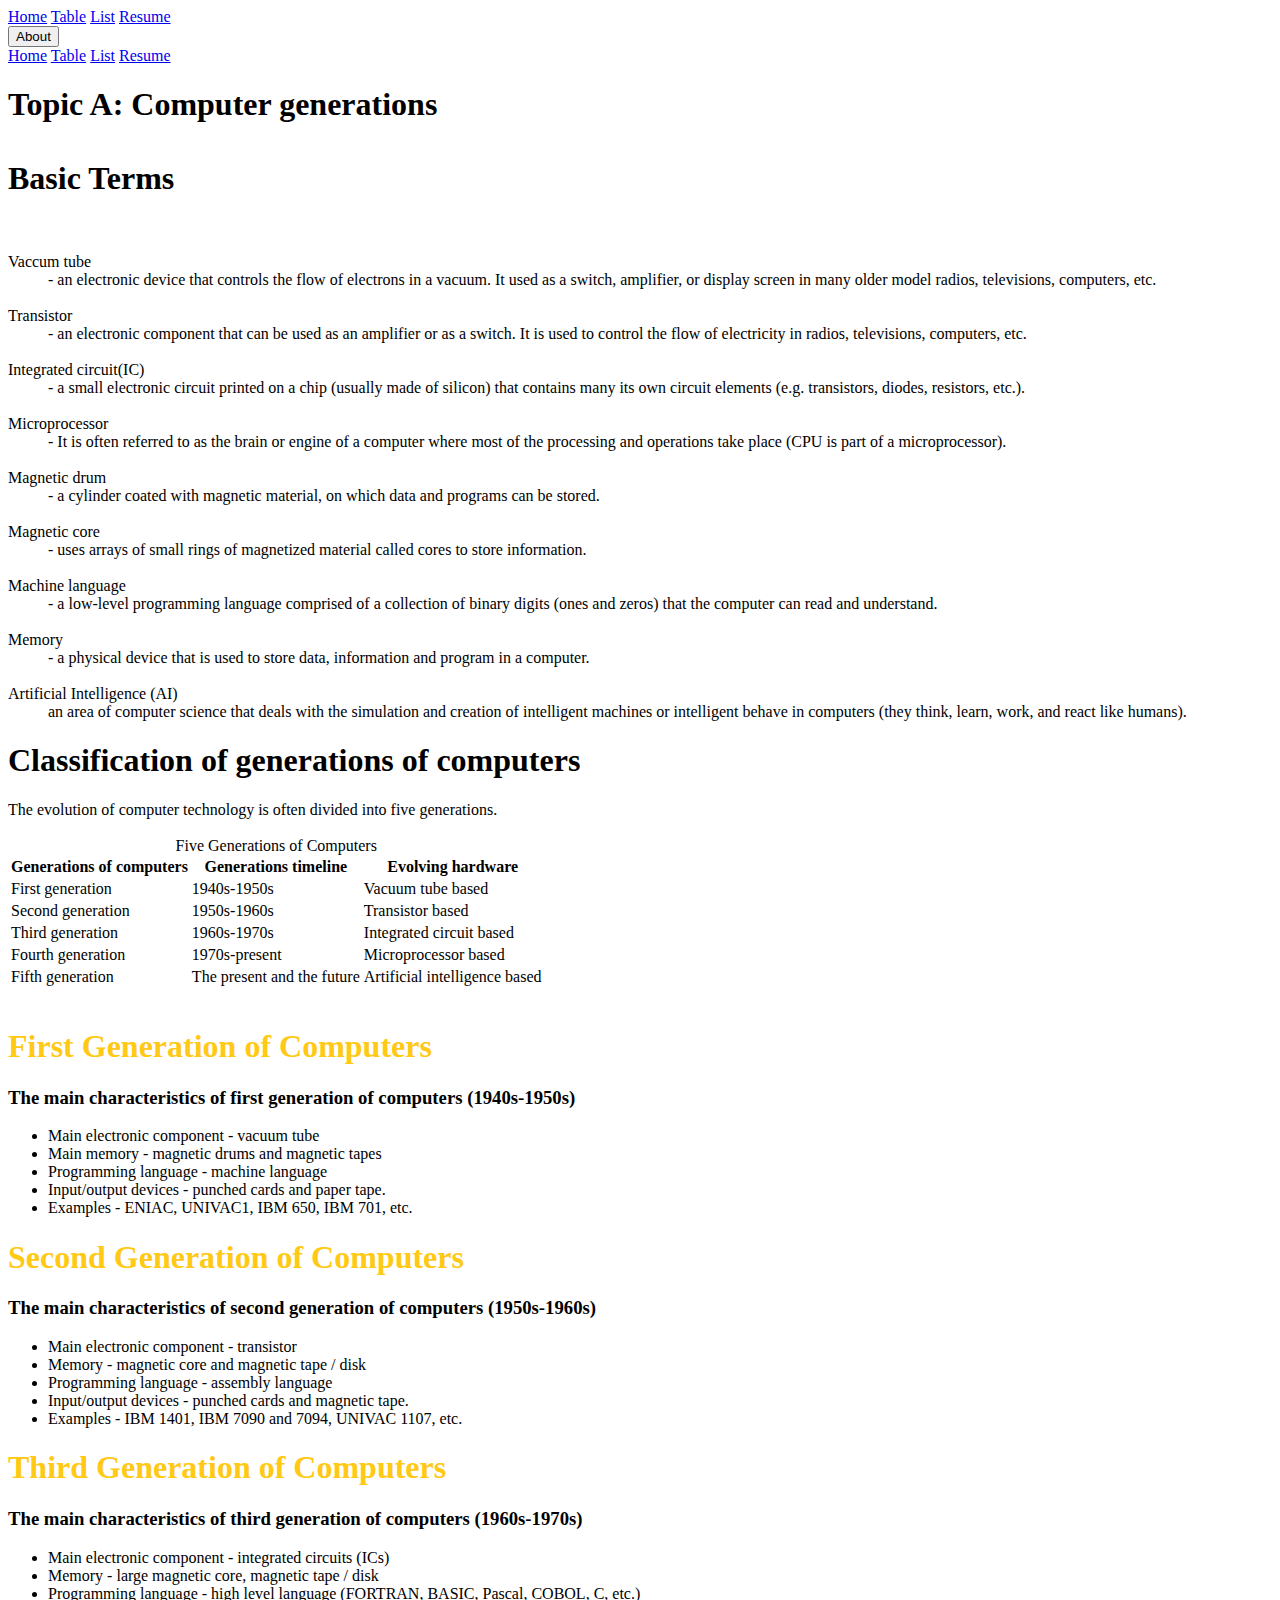
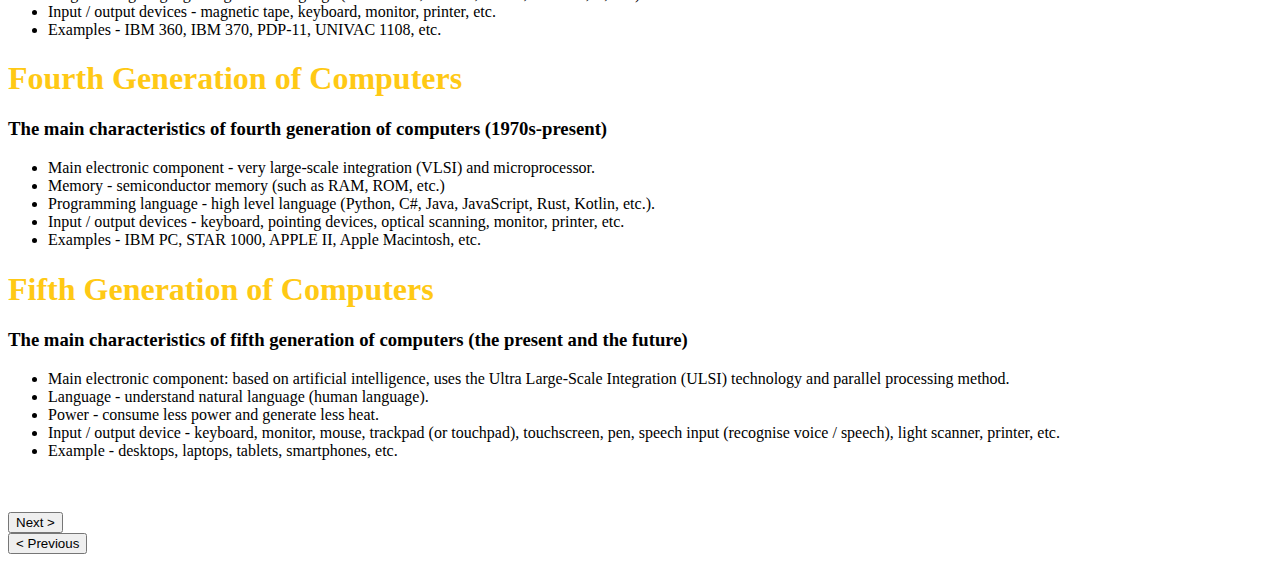
==== list.html @ 9365081e "Add files via upload" ====
<!DOCTYPE html>
<html>

<head>
	<meta name="viewport" content="width=device-width, initial-scale=1.0">
	<title> ESSAY </title>
	<link rel="stylesheet" href="C:\html\project 1\styles1.css">
	<style>
		@import url('https://fonts.googleapis.com/css2?family=Cabin&family=Fuzzy+Bubbles&display=swap');
	</style>
	<link rel="icon" href="https://wallpapers.com/images/high/zoomed-detective-pikachus-eyes-jb37q5nab4ours7h.jpg"
		type="image/x-icon">
</head>

<body id="list">
	<div class="mennu">
		<a class="home" href="C:\html\project 1\index.html">Home</a>
		<a class="table" href="C:\html\project 1\table.html">Table</a>
		<a class="list" href="C:\html\project 1\list.html">List</a>
		<a class="login" href="C:\html\project 1\login.html">Resume</a>
		<div class="dropdown">
			<button class="dropbtn">About</button>
			<div class="dropdown-content">
				<a href="C:\html\project 1\index.html">Home</a>
				<a href="C:\html\project 1\table.html">Table</a>
				<a href="C:\html\project 1\list.html">List</a>
				<a href="C:\html\project 1\login.html">Resume</a>
			</div>
		</div>
	</div>
	<h1><b>Topic A: Computer generations <br><br>Basic Terms</b></h1>
	<br>
	<dl>
		<dt>Vaccum tube</dt>
		<dd> - an electronic device that controls the flow of electrons in a vacuum. It used as a switch, amplifier, or
			display screen in many older model radios, televisions, computers, etc.</dd>
		<br>
		<dt>Transistor</dt>
		<dd> - an electronic component that can be used as an amplifier or as a switch. It is used to control the flow
			of electricity in radios, televisions, computers, etc.</dd>
		<br>
		<dt>Integrated circuit(IC)</dt>
		<dd>- a small electronic circuit printed on a chip (usually made of silicon) that contains many its own circuit
			elements (e.g. transistors, diodes, resistors, etc.).</dd>
		<br>
		<dt>Microprocessor</dt>
		<dd>- It is often referred to as the brain or engine of a computer where most of the processing and operations
			take place (CPU is part of a microprocessor).</dd>
		<br>
		<dt>Magnetic drum</dt>
		<dd>- a cylinder coated with magnetic material, on which data and programs can be stored.</dd>
		<br>
		<dt>Magnetic core</dt>
		<dd>- uses arrays of small rings of magnetized material called cores to store information.</dd>
		<br>
		<dt>Machine language</dt>
		<dd>- a low-level programming language comprised of a collection of binary digits (ones and zeros) that the
			computer can read and understand.</dd>
		<br>
		<dt>Memory</dt>
		<dd>- a physical device that is used to store data, information and program in a computer.</dd>
		<br>
		<dt>Artificial Intelligence (AI)</dt>
		<dd> an area of computer science that deals with the simulation and creation of intelligent machines or
			intelligent behave in computers (they think, learn, work, and react like humans).</dd>
	</dl>
	<h1>Classification of generations of computers</h1>
	The evolution of computer technology is often divided into five generations.
	<br><br>
	<table>
		<caption>Five Generations of Computers</caption>
		<tr>
			<th>Generations of computers</th>
			<th>Generations timeline</th>
			<th>Evolving hardware</th>
		</tr>
		<tr>
			<td>First generation</td>
			<td>1940s-1950s</td>
			<td>Vacuum tube based</td>
		</tr>
		<tr>
			<td>Second generation</td>
			<td>1950s-1960s</td>
			<td>Transistor based</td>
		</tr>
		<tr>
			<td>Third generation</td>
			<td>1960s-1970s</td>
			<td>Integrated circuit based</td>
		</tr>
		<tr>
			<td>Fourth generation</td>
			<td>1970s-present</td>
			<td>Microprocessor based</td>
		</tr>
		<tr>
			<td>Fifth generation</td>
			<td>The present and the future</td>
			<td>Artificial intelligence based</td>
		</tr>
	</table>
	<br>
	<h1 style="color: rgb(255,201,21);">First Generation of Computers</h1>
	<h3>The main characteristics of first generation of computers (1940s-1950s)</h3>
	<ul class="menu">
		<li class="sub">Main electronic component - vacuum tube</li>
		<li class="sub">Main memory - magnetic drums and magnetic tapes</li>
		<li class="sub">Programming language - machine language</li>
		<li class="sub">Input/output devices - punched cards and paper tape.</li>
		<li class="sub">Examples - ENIAC, UNIVAC1, IBM 650, IBM 701, etc.</li>
	</ul>
	<h1 style="color: rgb(255,201,21);">Second Generation of Computers</h1>
	<h3>The main characteristics of second generation of computers (1950s-1960s)</h3>
	<ul class="menu">
		<li>Main electronic component - transistor</li>
		<li class="sub">Memory - magnetic core and magnetic tape / disk</li>
		<li class="sub">Programming language - assembly language</li>
		<li class="sub">Input/output devices - punched cards and magnetic tape.</li>
		<li class="sub">Examples - IBM 1401, IBM 7090 and 7094, UNIVAC 1107, etc.</li>
	</ul>
	<h1 style="color: rgb(255,201,21);">Third Generation of Computers</h1>
	<h3>The main characteristics of third generation of computers (1960s-1970s)</h3>
	<ul class="menu">
		<li class="sub">Main electronic component - integrated circuits (ICs)</li>
		<li class="sub">Memory - large magnetic core, magnetic tape / disk</li>
		<li class="sub">Programming language - high level language (FORTRAN, BASIC, Pascal, COBOL, C, etc.)</li>
		<li class="sub">Input / output devices - magnetic tape, keyboard, monitor, printer, etc.</li>
		<li class="sub">Examples - IBM 360, IBM 370, PDP-11, UNIVAC 1108, etc.</li>
	</ul>
	<h1 style="color: rgb(255,201,21);">Fourth Generation of Computers</h1>
	<h3>The main characteristics of fourth generation of computers (1970s-present)</h3>
	<ul class="menu">
		<li>Main electronic component - very large-scale integration (VLSI) and microprocessor.</li>
		<li class="sub">Memory - semiconductor memory (such as RAM, ROM, etc.)</li>
		<li class="sub">Programming language - high level language (Python, C#, Java, JavaScript, Rust, Kotlin, etc.).
		</li>
		<li class="sub">Input / output devices - keyboard, pointing devices, optical scanning, monitor, printer, etc.
		</li>
		<li class="sub">Examples - IBM PC, STAR 1000, APPLE II, Apple Macintosh, etc.</li>
	</ul>
	<h1 style="color:rgb(255,201,21);">Fifth Generation of Computers</h1>
	<h3>The main characteristics of fifth generation of computers (the present and the future)</h3>
	<ul class="menu">
		<li>Main electronic component: based on artificial intelligence, uses the Ultra Large-Scale Integration (ULSI)
			technology and parallel processing method.</li>
		<li class="sub">Language - understand natural language (human language).</li>
		<li class="sub">Power - consume less power and generate less heat.</li>
		<li class="sub">Input / output device - keyboard, monitor, mouse, trackpad (or touchpad), touchscreen, pen,
			speech input (recognise voice / speech), light scanner, printer, etc.</li>
		<li class="sub">Example - desktops, laptops, tablets, smartphones, etc.</li>
	</ul>
	<br><br>
	<div class="both" id="next"><a href="C:\html\project 1\login.html"><button type="button"> Next ></button></a></div>
	<div class="both" id="prev"><a href="C:\html\project 1\table.html"><button type="button">
				< Previous</button></a></div>
</body>

</html>
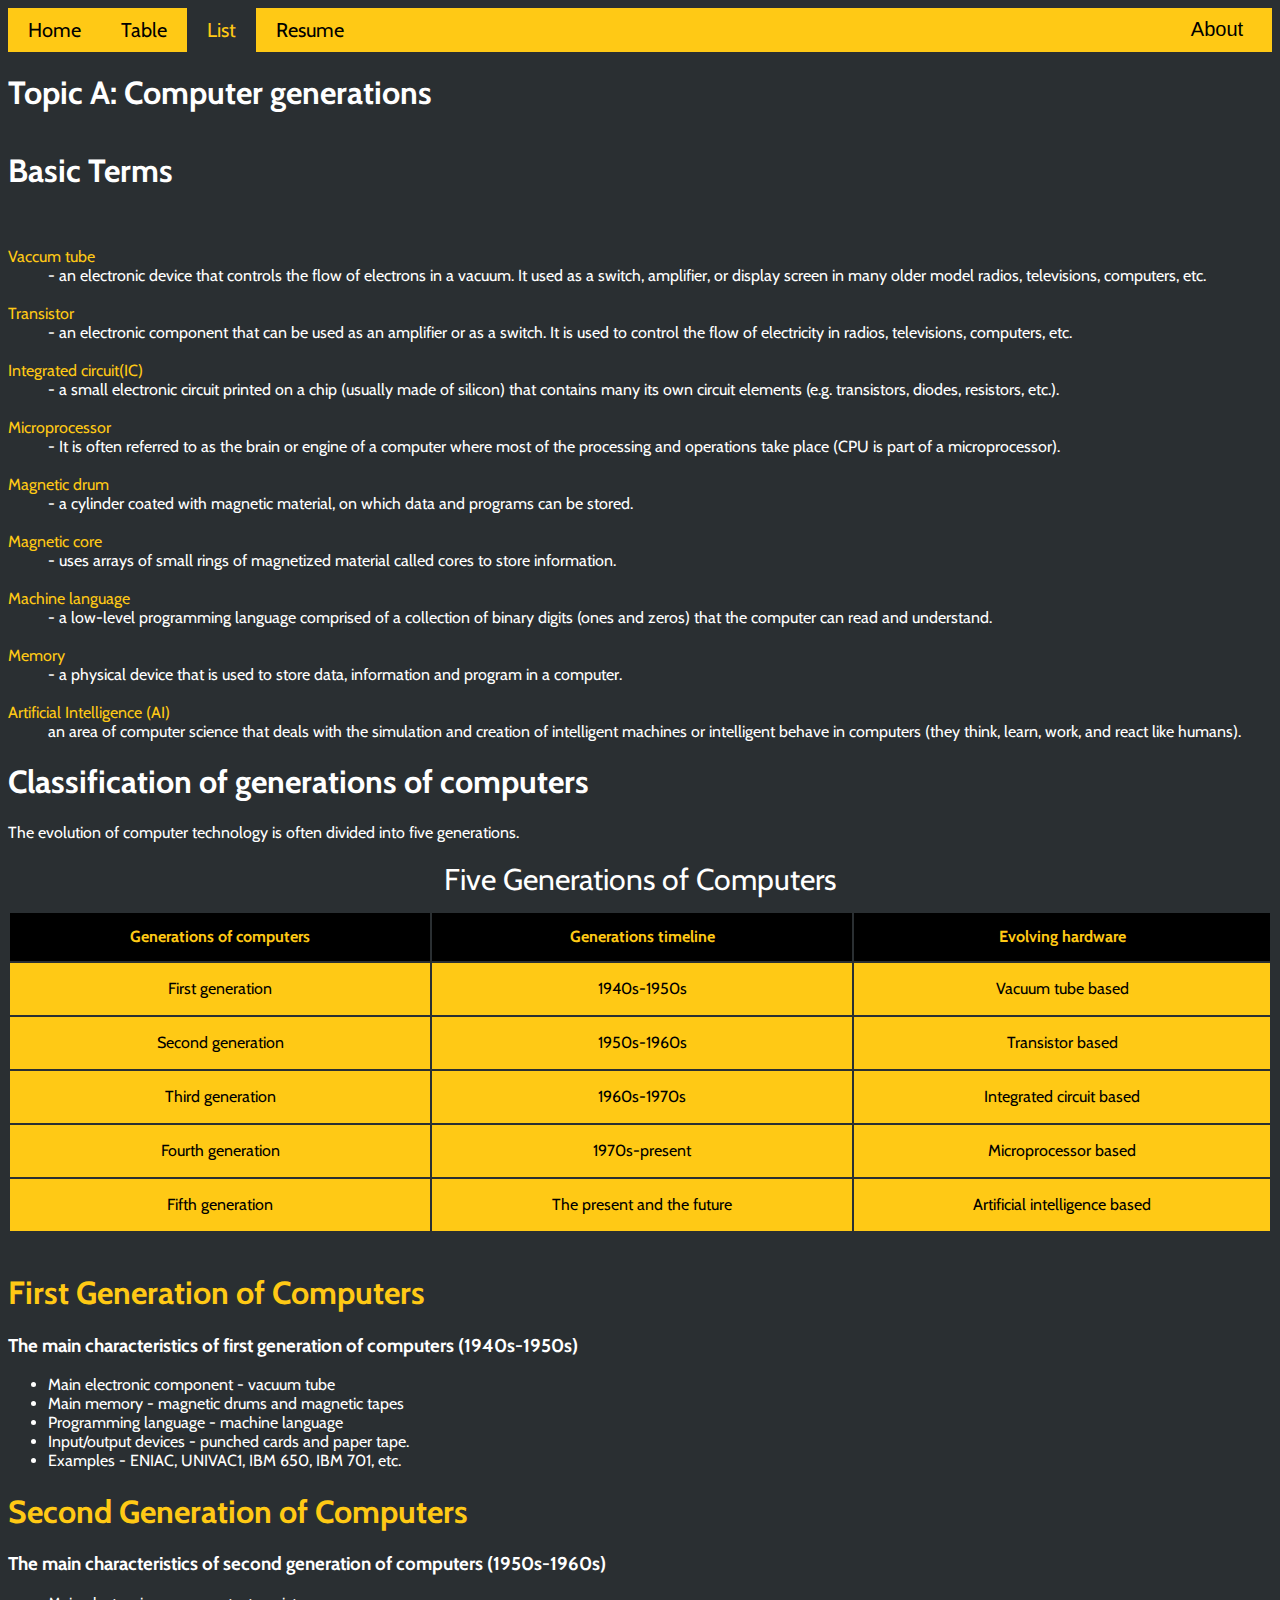
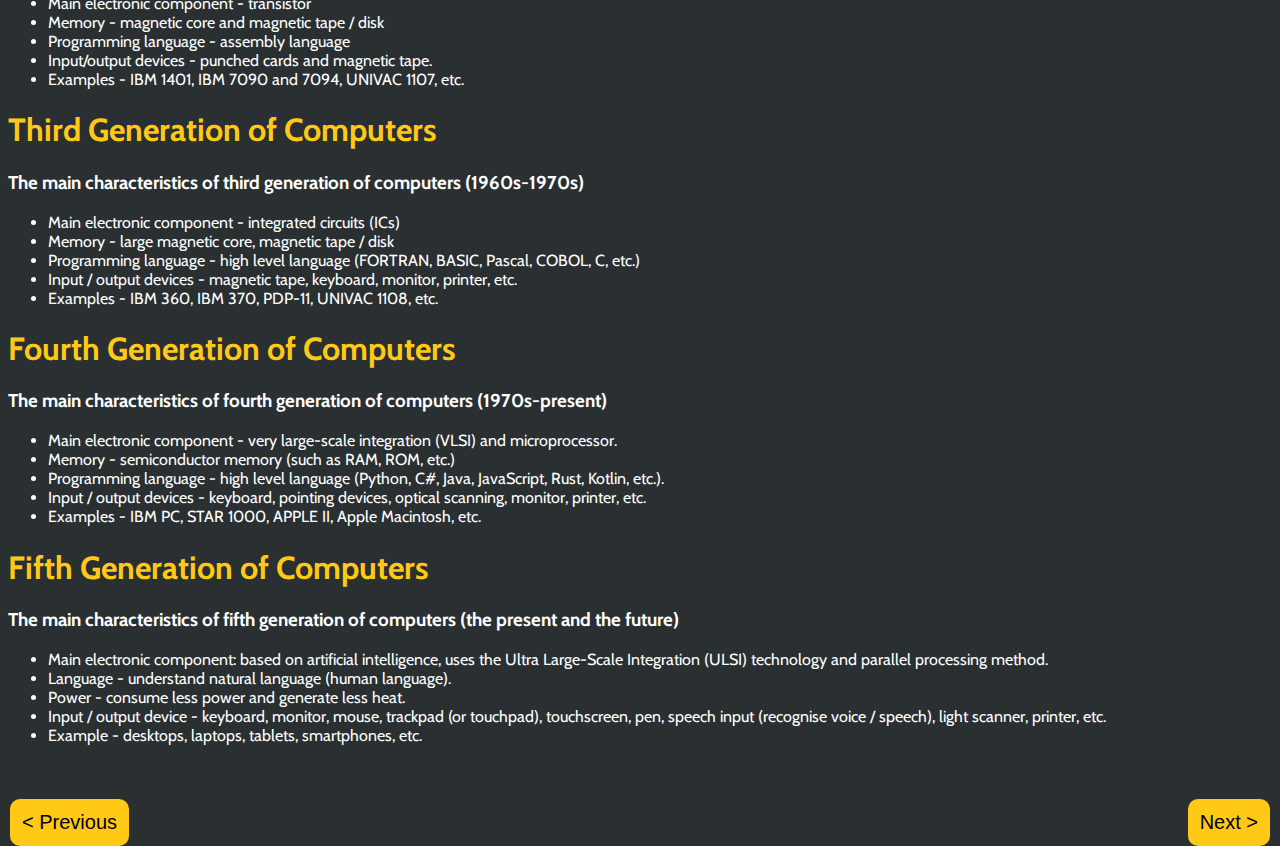
==== commit 50c29588: "Update list.html" ====
--- a/list.html
+++ b/list.html
@@ -1,159 +1,159 @@
-<!DOCTYPE html>
-<html>
-
-<head>
-	<meta name="viewport" content="width=device-width, initial-scale=1.0">
-	<title> ESSAY </title>
-	<link rel="stylesheet" href="C:\html\project 1\styles1.css">
-	<style>
-		@import url('https://fonts.googleapis.com/css2?family=Cabin&family=Fuzzy+Bubbles&display=swap');
-	</style>
-	<link rel="icon" href="https://wallpapers.com/images/high/zoomed-detective-pikachus-eyes-jb37q5nab4ours7h.jpg"
-		type="image/x-icon">
-</head>
-
-<body id="list">
-	<div class="mennu">
-		<a class="home" href="C:\html\project 1\index.html">Home</a>
-		<a class="table" href="C:\html\project 1\table.html">Table</a>
-		<a class="list" href="C:\html\project 1\list.html">List</a>
-		<a class="login" href="C:\html\project 1\login.html">Resume</a>
-		<div class="dropdown">
-			<button class="dropbtn">About</button>
-			<div class="dropdown-content">
-				<a href="C:\html\project 1\index.html">Home</a>
-				<a href="C:\html\project 1\table.html">Table</a>
-				<a href="C:\html\project 1\list.html">List</a>
-				<a href="C:\html\project 1\login.html">Resume</a>
-			</div>
-		</div>
-	</div>
-	<h1><b>Topic A: Computer generations <br><br>Basic Terms</b></h1>
-	<br>
-	<dl>
-		<dt>Vaccum tube</dt>
-		<dd> - an electronic device that controls the flow of electrons in a vacuum. It used as a switch, amplifier, or
-			display screen in many older model radios, televisions, computers, etc.</dd>
-		<br>
-		<dt>Transistor</dt>
-		<dd> - an electronic component that can be used as an amplifier or as a switch. It is used to control the flow
-			of electricity in radios, televisions, computers, etc.</dd>
-		<br>
-		<dt>Integrated circuit(IC)</dt>
-		<dd>- a small electronic circuit printed on a chip (usually made of silicon) that contains many its own circuit
-			elements (e.g. transistors, diodes, resistors, etc.).</dd>
-		<br>
-		<dt>Microprocessor</dt>
-		<dd>- It is often referred to as the brain or engine of a computer where most of the processing and operations
-			take place (CPU is part of a microprocessor).</dd>
-		<br>
-		<dt>Magnetic drum</dt>
-		<dd>- a cylinder coated with magnetic material, on which data and programs can be stored.</dd>
-		<br>
-		<dt>Magnetic core</dt>
-		<dd>- uses arrays of small rings of magnetized material called cores to store information.</dd>
-		<br>
-		<dt>Machine language</dt>
-		<dd>- a low-level programming language comprised of a collection of binary digits (ones and zeros) that the
-			computer can read and understand.</dd>
-		<br>
-		<dt>Memory</dt>
-		<dd>- a physical device that is used to store data, information and program in a computer.</dd>
-		<br>
-		<dt>Artificial Intelligence (AI)</dt>
-		<dd> an area of computer science that deals with the simulation and creation of intelligent machines or
-			intelligent behave in computers (they think, learn, work, and react like humans).</dd>
-	</dl>
-	<h1>Classification of generations of computers</h1>
-	The evolution of computer technology is often divided into five generations.
-	<br><br>
-	<table>
-		<caption>Five Generations of Computers</caption>
-		<tr>
-			<th>Generations of computers</th>
-			<th>Generations timeline</th>
-			<th>Evolving hardware</th>
-		</tr>
-		<tr>
-			<td>First generation</td>
-			<td>1940s-1950s</td>
-			<td>Vacuum tube based</td>
-		</tr>
-		<tr>
-			<td>Second generation</td>
-			<td>1950s-1960s</td>
-			<td>Transistor based</td>
-		</tr>
-		<tr>
-			<td>Third generation</td>
-			<td>1960s-1970s</td>
-			<td>Integrated circuit based</td>
-		</tr>
-		<tr>
-			<td>Fourth generation</td>
-			<td>1970s-present</td>
-			<td>Microprocessor based</td>
-		</tr>
-		<tr>
-			<td>Fifth generation</td>
-			<td>The present and the future</td>
-			<td>Artificial intelligence based</td>
-		</tr>
-	</table>
-	<br>
-	<h1 style="color: rgb(255,201,21);">First Generation of Computers</h1>
-	<h3>The main characteristics of first generation of computers (1940s-1950s)</h3>
-	<ul class="menu">
-		<li class="sub">Main electronic component - vacuum tube</li>
-		<li class="sub">Main memory - magnetic drums and magnetic tapes</li>
-		<li class="sub">Programming language - machine language</li>
-		<li class="sub">Input/output devices - punched cards and paper tape.</li>
-		<li class="sub">Examples - ENIAC, UNIVAC1, IBM 650, IBM 701, etc.</li>
-	</ul>
-	<h1 style="color: rgb(255,201,21);">Second Generation of Computers</h1>
-	<h3>The main characteristics of second generation of computers (1950s-1960s)</h3>
-	<ul class="menu">
-		<li>Main electronic component - transistor</li>
-		<li class="sub">Memory - magnetic core and magnetic tape / disk</li>
-		<li class="sub">Programming language - assembly language</li>
-		<li class="sub">Input/output devices - punched cards and magnetic tape.</li>
-		<li class="sub">Examples - IBM 1401, IBM 7090 and 7094, UNIVAC 1107, etc.</li>
-	</ul>
-	<h1 style="color: rgb(255,201,21);">Third Generation of Computers</h1>
-	<h3>The main characteristics of third generation of computers (1960s-1970s)</h3>
-	<ul class="menu">
-		<li class="sub">Main electronic component - integrated circuits (ICs)</li>
-		<li class="sub">Memory - large magnetic core, magnetic tape / disk</li>
-		<li class="sub">Programming language - high level language (FORTRAN, BASIC, Pascal, COBOL, C, etc.)</li>
-		<li class="sub">Input / output devices - magnetic tape, keyboard, monitor, printer, etc.</li>
-		<li class="sub">Examples - IBM 360, IBM 370, PDP-11, UNIVAC 1108, etc.</li>
-	</ul>
-	<h1 style="color: rgb(255,201,21);">Fourth Generation of Computers</h1>
-	<h3>The main characteristics of fourth generation of computers (1970s-present)</h3>
-	<ul class="menu">
-		<li>Main electronic component - very large-scale integration (VLSI) and microprocessor.</li>
-		<li class="sub">Memory - semiconductor memory (such as RAM, ROM, etc.)</li>
-		<li class="sub">Programming language - high level language (Python, C#, Java, JavaScript, Rust, Kotlin, etc.).
-		</li>
-		<li class="sub">Input / output devices - keyboard, pointing devices, optical scanning, monitor, printer, etc.
-		</li>
-		<li class="sub">Examples - IBM PC, STAR 1000, APPLE II, Apple Macintosh, etc.</li>
-	</ul>
-	<h1 style="color:rgb(255,201,21);">Fifth Generation of Computers</h1>
-	<h3>The main characteristics of fifth generation of computers (the present and the future)</h3>
-	<ul class="menu">
-		<li>Main electronic component: based on artificial intelligence, uses the Ultra Large-Scale Integration (ULSI)
-			technology and parallel processing method.</li>
-		<li class="sub">Language - understand natural language (human language).</li>
-		<li class="sub">Power - consume less power and generate less heat.</li>
-		<li class="sub">Input / output device - keyboard, monitor, mouse, trackpad (or touchpad), touchscreen, pen,
-			speech input (recognise voice / speech), light scanner, printer, etc.</li>
-		<li class="sub">Example - desktops, laptops, tablets, smartphones, etc.</li>
-	</ul>
-	<br><br>
-	<div class="both" id="next"><a href="C:\html\project 1\login.html"><button type="button"> Next ></button></a></div>
-	<div class="both" id="prev"><a href="C:\html\project 1\table.html"><button type="button">
-				< Previous</button></a></div>
-</body>
-
-</html>+<!DOCTYPE html>
+<html>
+
+<head>
+    <meta name="viewport" content="width=device-width, initial-scale=1.0">
+    <title> ESSAY </title>
+    <link rel="stylesheet" href="styles1.css">
+    <style>
+        @import url('https://fonts.googleapis.com/css2?family=Cabin&family=Fuzzy+Bubbles&display=swap');
+    </style>
+    <link rel="icon" href="https://wallpapers.com/images/high/zoomed-detective-pikachus-eyes-jb37q5nab4ours7h.jpg"
+        type="image/x-icon">
+</head>
+
+<body id="list">
+    <div class="mennu">
+        <a class="home" href="C:\html\project 1\index.html">Home</a>
+        <a class="table" href="C:\html\project 1\table.html">Table</a>
+        <a class="list" href="C:\html\project 1\list.html">List</a>
+        <a class="login" href="C:\html\project 1\login.html">Resume</a>
+        <div class="dropdown">
+            <button class="dropbtn">About</button>
+            <div class="dropdown-content">
+                <a href="C:\html\project 1\index.html">Home</a>
+                <a href="C:\html\project 1\table.html">Table</a>
+                <a href="C:\html\project 1\list.html">List</a>
+                <a href="C:\html\project 1\login.html">Resume</a>
+            </div>
+        </div>
+    </div>
+    <h1><b>Topic A: Computer generations <br><br>Basic Terms</b></h1>
+    <br>
+    <dl>
+        <dt>Vaccum tube</dt>
+        <dd> - an electronic device that controls the flow of electrons in a vacuum. It used as a switch, amplifier, or
+            display screen in many older model radios, televisions, computers, etc.</dd>
+        <br>
+        <dt>Transistor</dt>
+        <dd> - an electronic component that can be used as an amplifier or as a switch. It is used to control the flow
+            of electricity in radios, televisions, computers, etc.</dd>
+        <br>
+        <dt>Integrated circuit(IC)</dt>
+        <dd>- a small electronic circuit printed on a chip (usually made of silicon) that contains many its own circuit
+            elements (e.g. transistors, diodes, resistors, etc.).</dd>
+        <br>
+        <dt>Microprocessor</dt>
+        <dd>- It is often referred to as the brain or engine of a computer where most of the processing and operations
+            take place (CPU is part of a microprocessor).</dd>
+        <br>
+        <dt>Magnetic drum</dt>
+        <dd>- a cylinder coated with magnetic material, on which data and programs can be stored.</dd>
+        <br>
+        <dt>Magnetic core</dt>
+        <dd>- uses arrays of small rings of magnetized material called cores to store information.</dd>
+        <br>
+        <dt>Machine language</dt>
+        <dd>- a low-level programming language comprised of a collection of binary digits (ones and zeros) that the
+            computer can read and understand.</dd>
+        <br>
+        <dt>Memory</dt>
+        <dd>- a physical device that is used to store data, information and program in a computer.</dd>
+        <br>
+        <dt>Artificial Intelligence (AI)</dt>
+        <dd> an area of computer science that deals with the simulation and creation of intelligent machines or
+            intelligent behave in computers (they think, learn, work, and react like humans).</dd>
+    </dl>
+    <h1>Classification of generations of computers</h1>
+    The evolution of computer technology is often divided into five generations.
+    <br><br>
+    <table>
+        <caption>Five Generations of Computers</caption>
+        <tr>
+            <th>Generations of computers</th>
+            <th>Generations timeline</th>
+            <th>Evolving hardware</th>
+        </tr>
+        <tr>
+            <td>First generation</td>
+            <td>1940s-1950s</td>
+            <td>Vacuum tube based</td>
+        </tr>
+        <tr>
+            <td>Second generation</td>
+            <td>1950s-1960s</td>
+            <td>Transistor based</td>
+        </tr>
+        <tr>
+            <td>Third generation</td>
+            <td>1960s-1970s</td>
+            <td>Integrated circuit based</td>
+        </tr>
+        <tr>
+            <td>Fourth generation</td>
+            <td>1970s-present</td>
+            <td>Microprocessor based</td>
+        </tr>
+        <tr>
+            <td>Fifth generation</td>
+            <td>The present and the future</td>
+            <td>Artificial intelligence based</td>
+        </tr>
+    </table>
+    <br>
+    <h1 style="color: rgb(255,201,21);">First Generation of Computers</h1>
+    <h3>The main characteristics of first generation of computers (1940s-1950s)</h3>
+    <ul class="menu">
+        <li class="sub">Main electronic component - vacuum tube</li>
+        <li class="sub">Main memory - magnetic drums and magnetic tapes</li>
+        <li class="sub">Programming language - machine language</li>
+        <li class="sub">Input/output devices - punched cards and paper tape.</li>
+        <li class="sub">Examples - ENIAC, UNIVAC1, IBM 650, IBM 701, etc.</li>
+    </ul>
+    <h1 style="color: rgb(255,201,21);">Second Generation of Computers</h1>
+    <h3>The main characteristics of second generation of computers (1950s-1960s)</h3>
+    <ul class="menu">
+        <li>Main electronic component - transistor</li>
+        <li class="sub">Memory - magnetic core and magnetic tape / disk</li>
+        <li class="sub">Programming language - assembly language</li>
+        <li class="sub">Input/output devices - punched cards and magnetic tape.</li>
+        <li class="sub">Examples - IBM 1401, IBM 7090 and 7094, UNIVAC 1107, etc.</li>
+    </ul>
+    <h1 style="color: rgb(255,201,21);">Third Generation of Computers</h1>
+    <h3>The main characteristics of third generation of computers (1960s-1970s)</h3>
+    <ul class="menu">
+        <li class="sub">Main electronic component - integrated circuits (ICs)</li>
+        <li class="sub">Memory - large magnetic core, magnetic tape / disk</li>
+        <li class="sub">Programming language - high level language (FORTRAN, BASIC, Pascal, COBOL, C, etc.)</li>
+        <li class="sub">Input / output devices - magnetic tape, keyboard, monitor, printer, etc.</li>
+        <li class="sub">Examples - IBM 360, IBM 370, PDP-11, UNIVAC 1108, etc.</li>
+    </ul>
+    <h1 style="color: rgb(255,201,21);">Fourth Generation of Computers</h1>
+    <h3>The main characteristics of fourth generation of computers (1970s-present)</h3>
+    <ul class="menu">
+        <li>Main electronic component - very large-scale integration (VLSI) and microprocessor.</li>
+        <li class="sub">Memory - semiconductor memory (such as RAM, ROM, etc.)</li>
+        <li class="sub">Programming language - high level language (Python, C#, Java, JavaScript, Rust, Kotlin, etc.).
+        </li>
+        <li class="sub">Input / output devices - keyboard, pointing devices, optical scanning, monitor, printer, etc.
+        </li>
+        <li class="sub">Examples - IBM PC, STAR 1000, APPLE II, Apple Macintosh, etc.</li>
+    </ul>
+    <h1 style="color:rgb(255,201,21);">Fifth Generation of Computers</h1>
+    <h3>The main characteristics of fifth generation of computers (the present and the future)</h3>
+    <ul class="menu">
+        <li>Main electronic component: based on artificial intelligence, uses the Ultra Large-Scale Integration (ULSI)
+            technology and parallel processing method.</li>
+        <li class="sub">Language - understand natural language (human language).</li>
+        <li class="sub">Power - consume less power and generate less heat.</li>
+        <li class="sub">Input / output device - keyboard, monitor, mouse, trackpad (or touchpad), touchscreen, pen,
+            speech input (recognise voice / speech), light scanner, printer, etc.</li>
+        <li class="sub">Example - desktops, laptops, tablets, smartphones, etc.</li>
+    </ul>
+    <br><br>
+    <div class="both" id="next"><a href="C:\html\project 1\login.html"><button type="button"> Next ></button></a></div>
+    <div class="both" id="prev"><a href="C:\html\project 1\table.html"><button type="button">
+                < Previous</button></a></div>
+</body>
+
+</html>
--- a/styles1.css
+++ b/styles1.css
@@ -0,0 +1,132 @@
+body
+{
+	background-color : rgb(42,47,50);
+	color : white;
+	font-family: 'Cabin', sans-serif;
+}
+dt{
+	color:rgb(255,201,21);
+}
+button{
+	width:100%;
+	border-radius:10px;
+	border:2px solid rgb(255,201,21);
+	font-size:20px;
+	padding:10px;
+	cursor:pointer;
+	background-color:rgb(255,201,21);
+}
+.both{
+	position:absolute;
+}
+#next{
+	right:10px;
+}
+#prev{
+	left:10px;
+}
+table{
+	border:2px solid rgb(42,47,50);
+	border-collapse: collapse;
+	padding:10px;
+	background-color:rgb(255,201,21);
+	width:100%;
+	height:100%;
+	text-align: center;
+}
+caption{
+	height:50px;
+	font-size:30px;
+}
+td{
+	border:2px solid rgb(42,47,50);
+	height:50px;
+	color: black;
+}
+tr{
+	border:2px solid rgb(42,47,50);
+	height:50px;
+}
+th{
+	border:2px solid rgb(42,47,50);
+	background-color:black;
+	color:rgb(255,201,21);
+}
+.mennu{
+	background-color: rgb(255,201,21);
+	overflow: hidden;
+	color: black;
+}
+.mennu a{
+	float: left;
+	text-decoration: none;
+	font-size: 20px;
+	text-align: center;
+	padding: 10px 20px;
+	color: black;
+}
+.mennu a:hover{
+	background-color: black;
+	color: rgb(255,201,21);
+}
+body#home a.home ,body#table  a.table ,body#list a.list,body#login a.login{
+	background-color: rgb(42,47,50);
+	color: rgb(255,201,21);
+}
+.navbar {
+	overflow: hidden;
+	background-color: #333;
+  }
+  
+  .navbar a {
+	float: left;
+	color: rgb(255,201,21);
+	text-align: center;
+	text-decoration: none;
+  }
+  
+  .dropdown {
+	float: right;
+	overflow: hidden;
+  }
+  .dropbtn{
+	  width: 110px;
+  }
+  .dropdown .dropbtn { 
+	  border: none;
+	  outline: none;
+	  border-radius: 0%	;
+	  color: black;
+  }
+  
+  .navbar a:hover, .dropdown:hover .dropbtn {
+	background-color: black;
+	color: rgb(255,201,21);
+  }
+  
+  .dropdown-content {
+	display: none;
+	position: absolute;
+	background-color: rgb(42,47,50);
+	box-shadow: 0px 8px 16px 0px rgba(0,0,0,0.2);
+	z-index: 1;
+  }
+  
+  .dropdown-content a {
+	float: none;
+	color: black;
+	text-decoration: none;
+	display: block;
+	text-align: left;
+  }
+  
+  .dropdown-content a:hover {
+	background-color: rgb(42,47,50);
+  }
+  
+  .dropdown:hover .dropdown-content {
+	display: block;
+  }
+  .dropdown{
+	  background-color: black;
+  }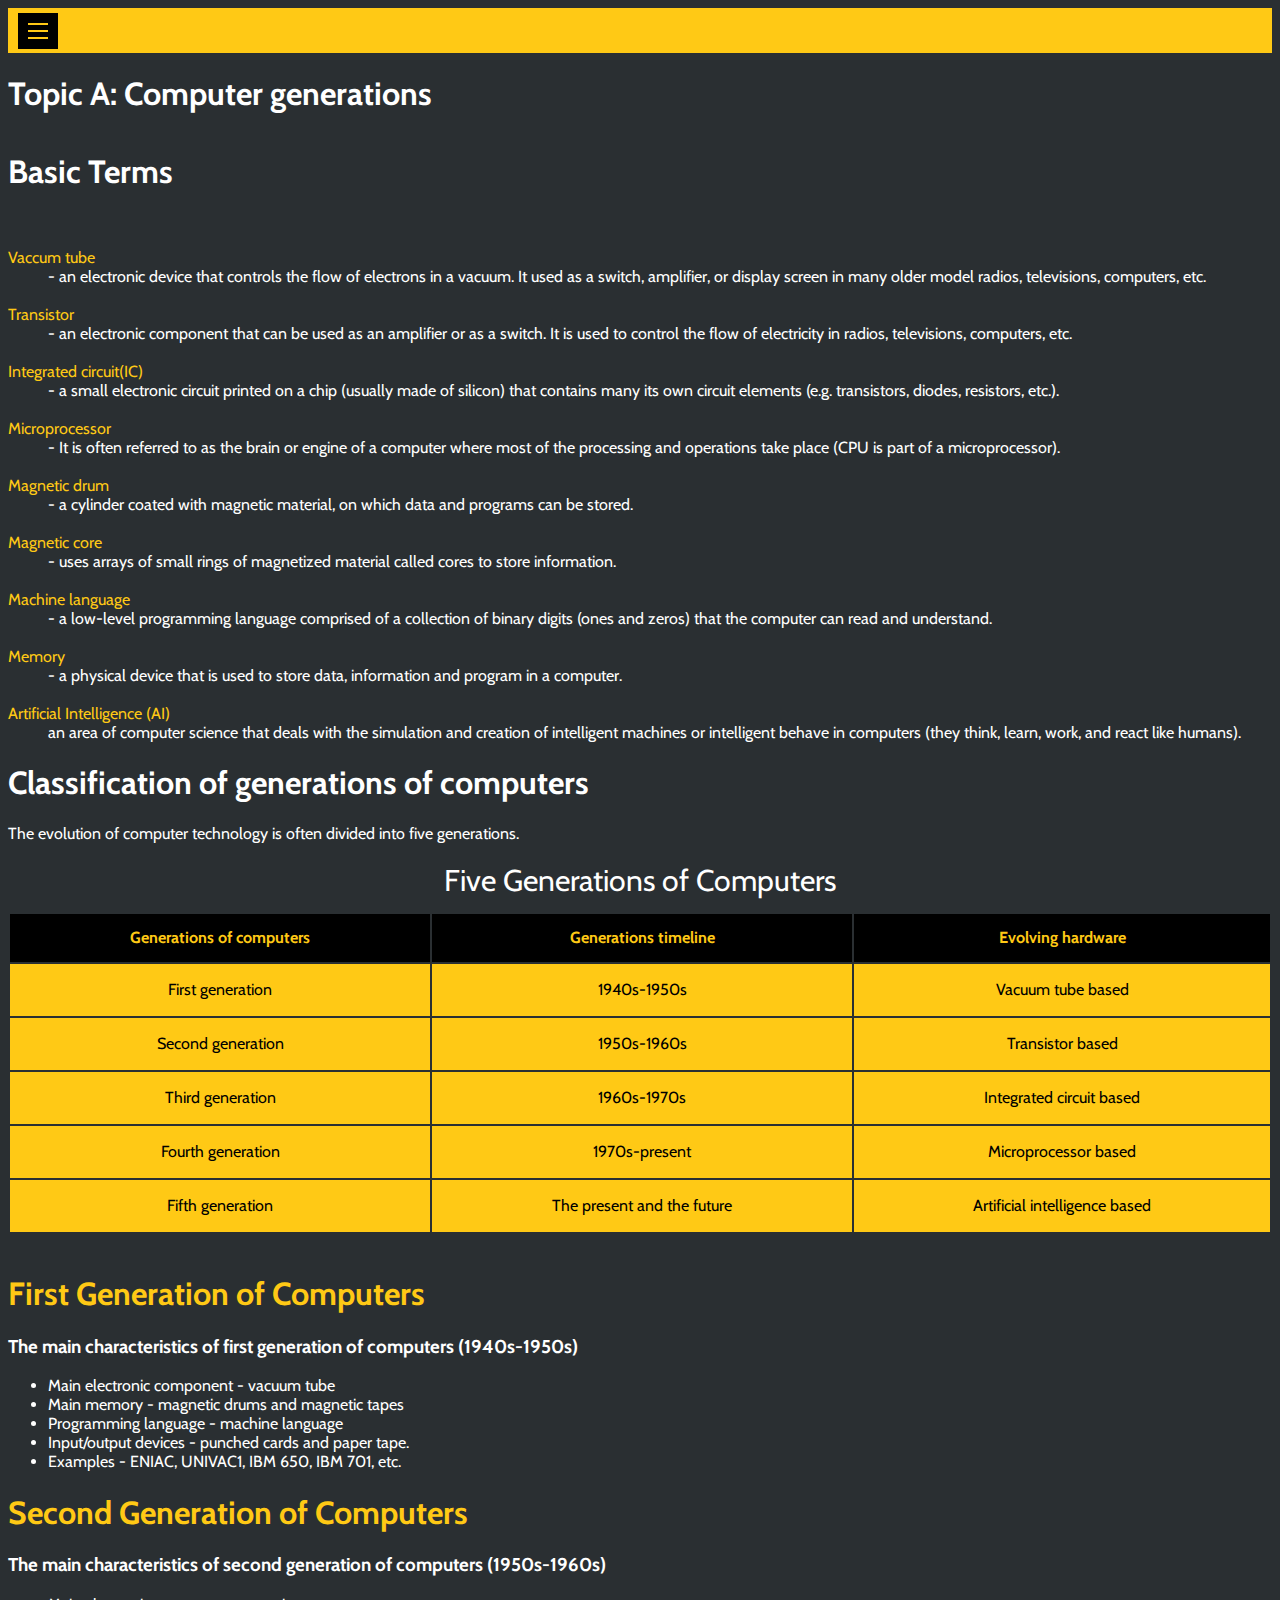
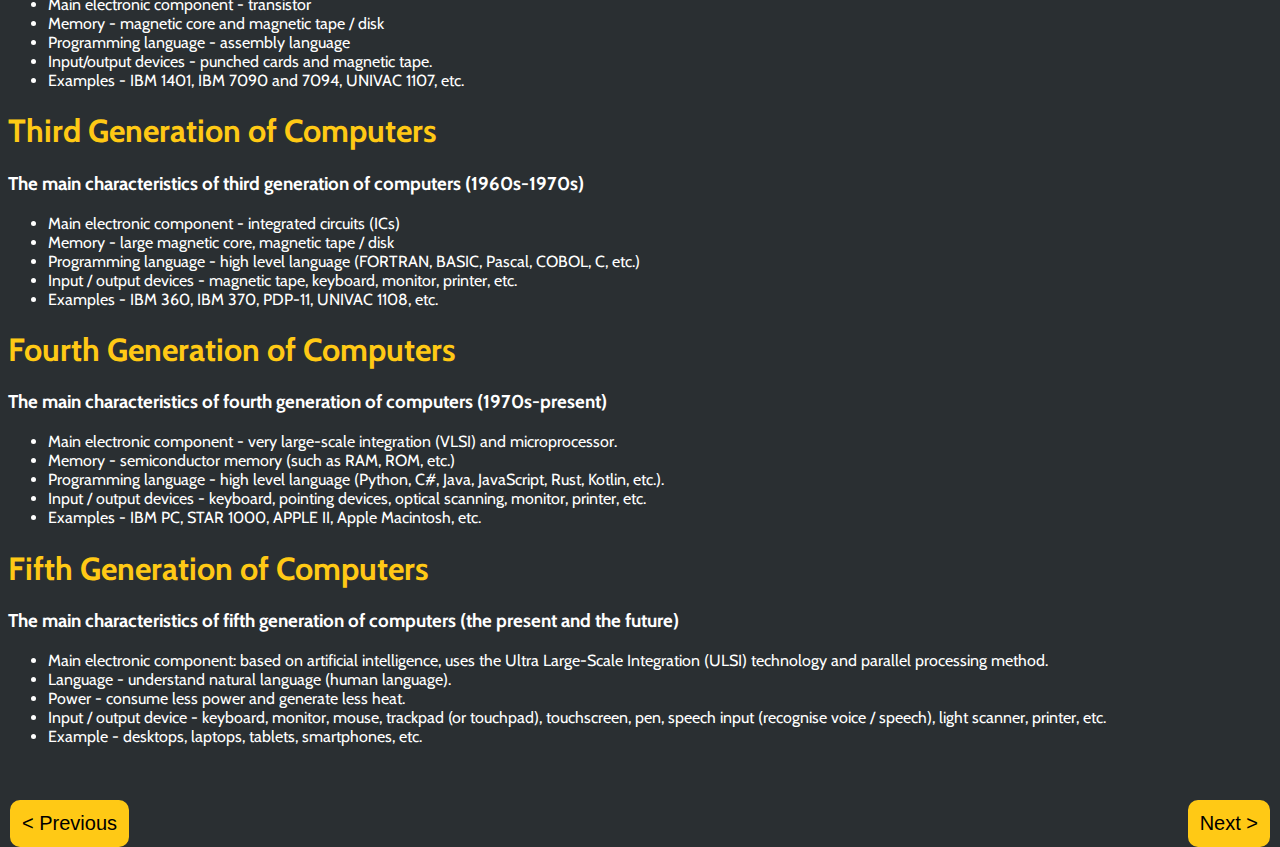
==== commit 8451ab80: "5 commit" ====
--- a/list.html
+++ b/list.html
@@ -14,19 +14,21 @@
 
 <body id="list">
     <div class="mennu">
-        <a class="home" href="C:\html\project 1\index.html">Home</a>
-        <a class="table" href="C:\html\project 1\table.html">Table</a>
-        <a class="list" href="C:\html\project 1\list.html">List</a>
-        <a class="login" href="C:\html\project 1\login.html">Resume</a>
-        <div class="dropdown">
-            <button class="dropbtn">About</button>
+        <div class="top33">
+            <button class="top3">
+                <div class="three">
+                    <span class="line"></span>
+                    <span class="line"></span>
+                    <span class="line"></span>
+                </div>
+            </button>
             <div class="dropdown-content">
-                <a href="C:\html\project 1\index.html">Home</a>
-                <a href="C:\html\project 1\table.html">Table</a>
-                <a href="C:\html\project 1\list.html">List</a>
-                <a href="C:\html\project 1\login.html">Resume</a>
+                <a href="index.html">Home</a>
+                <a href="table.html">Table</a>
+                <a href="list.html">List</a>
+                <a href="login.html">Resume</a>
             </div>
-        </div>
+        </div> 
     </div>
     <h1><b>Topic A: Computer generations <br><br>Basic Terms</b></h1>
     <br>
@@ -151,8 +153,8 @@
         <li class="sub">Example - desktops, laptops, tablets, smartphones, etc.</li>
     </ul>
     <br><br>
-    <div class="both" id="next"><a href="C:\html\project 1\login.html"><button type="button"> Next ></button></a></div>
-    <div class="both" id="prev"><a href="C:\html\project 1\table.html"><button type="button">
+    <div class="both" id="next"><a href="login.html"><button type="button"> Next ></button></a></div>
+    <div class="both" id="prev"><a href="table.html"><button type="button">
                 < Previous</button></a></div>
 </body>
 
--- a/styles1.css
+++ b/styles1.css
@@ -52,22 +52,68 @@
 	background-color:black;
 	color:rgb(255,201,21);
 }
-.mennu{
+.three > .line {
+    background-color:rgb(255,201,21);
+    height: 2px;
+	width: 20px;
+    display: block;
+}
+.three > .line + .line {
+    margin-top: 5px;
+	background-color: rgb(255,201,21);
+}
+.three{
+	padding: 10px;
+	background-color: black;
+}
+.top33{
+	float: left;
+	overflow: hidden;
+}
+.top3{
+	width: 100%;
+	padding: 5px 10px;
+}
+.top33 .top3 { 
+	border: none;
+	outline: none;
+	border-radius: 0%	;
+	width: 60px;
+	padding: 5px 10px;
+	color: black;
+}
+.navbar a:hover, .top33:hover .top3 {
+	background-color: black;
+	color: rgb(255,201,21);
+  }
+  
+  .dropdown-content {
+	display: none;
+	position: absolute;
+	background-color: rgb(42,47,50);
+	box-shadow: 0px 8px 16px 0px rgba(0,0,0,0.2);
+	z-index: 1;
+  }
+  .mennu{
 	background-color: rgb(255,201,21);
 	overflow: hidden;
 	color: black;
+	width: 100%;
+	height: 45px;
 }
 .mennu a{
 	float: left;
 	text-decoration: none;
 	font-size: 20px;
 	text-align: center;
-	padding: 10px 20px;
+	padding: 5px 10px;
+	height: 100%;
+	width: 65px;
 	color: black;
 }
 .mennu a:hover{
 	background-color: black;
-	color: rgb(255,201,21);
+	color:rgb(255,201,21);
 }
 body#home a.home ,body#table  a.table ,body#list a.list,body#login a.login{
 	background-color: rgb(42,47,50);
@@ -80,30 +126,10 @@
   
   .navbar a {
 	float: left;
-	color: rgb(255,201,21);
+	color: #ffffff;
 	text-align: center;
 	text-decoration: none;
   }
-  
-  .dropdown {
-	float: right;
-	overflow: hidden;
-  }
-  .dropbtn{
-	  width: 110px;
-  }
-  .dropdown .dropbtn { 
-	  border: none;
-	  outline: none;
-	  border-radius: 0%	;
-	  color: black;
-  }
-  
-  .navbar a:hover, .dropdown:hover .dropbtn {
-	background-color: black;
-	color: rgb(255,201,21);
-  }
-  
   .dropdown-content {
 	display: none;
 	position: absolute;
@@ -111,22 +137,26 @@
 	box-shadow: 0px 8px 16px 0px rgba(0,0,0,0.2);
 	z-index: 1;
   }
-  
+  .dropdown-content a {
+	float: right;
+	color: black;
+	text-decoration: none;
+	display: block;
+	text-align: right;
+	width: 100px;
+  }
+  .dropdown-content a:hover {
+	background-color: rgb(42,47,50);
+  }
   .dropdown-content a {
 	float: none;
 	color: black;
 	text-decoration: none;
 	display: block;
 	text-align: left;
+	width: 100px;
   }
-  
-  .dropdown-content a:hover {
-	background-color: rgb(42,47,50);
-  }
-  
-  .dropdown:hover .dropdown-content {
+  .top33:hover .dropdown-content {
 	display: block;
   }
-  .dropdown{
-	  background-color: black;
-  }+  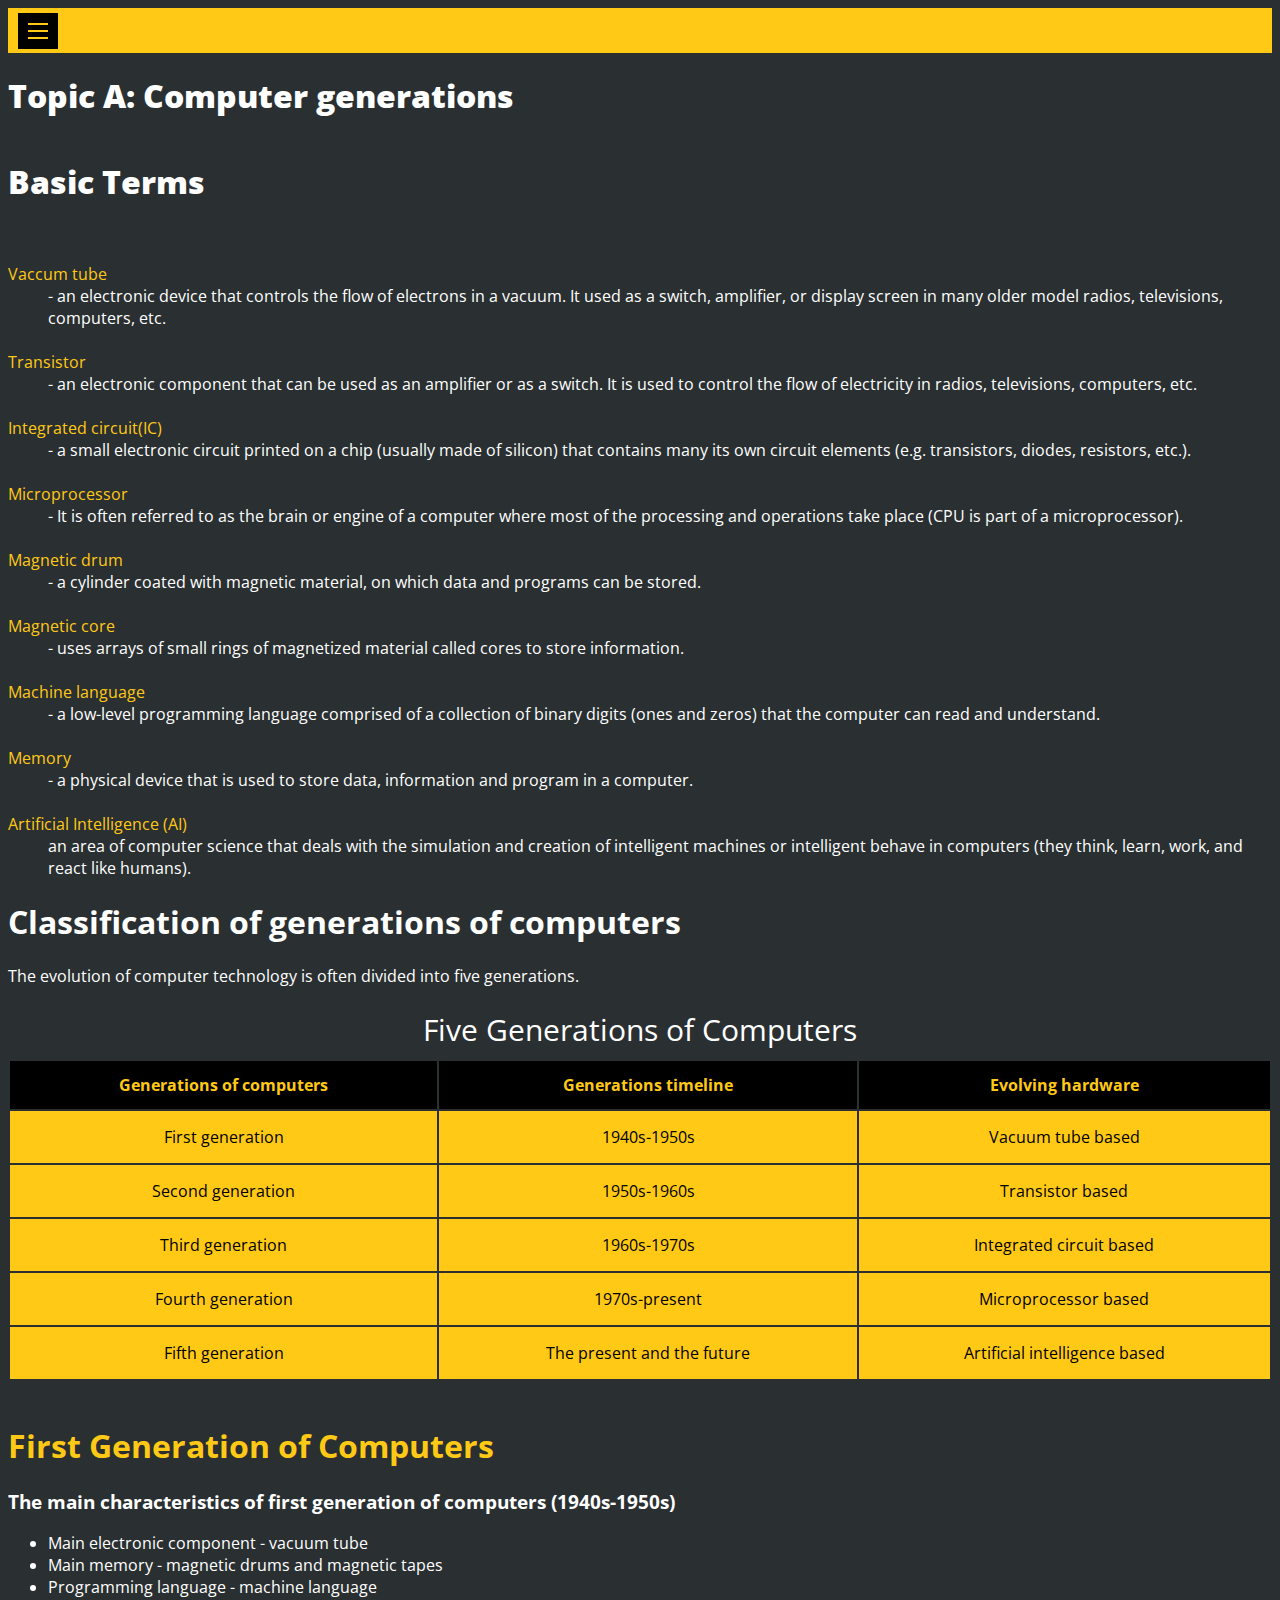
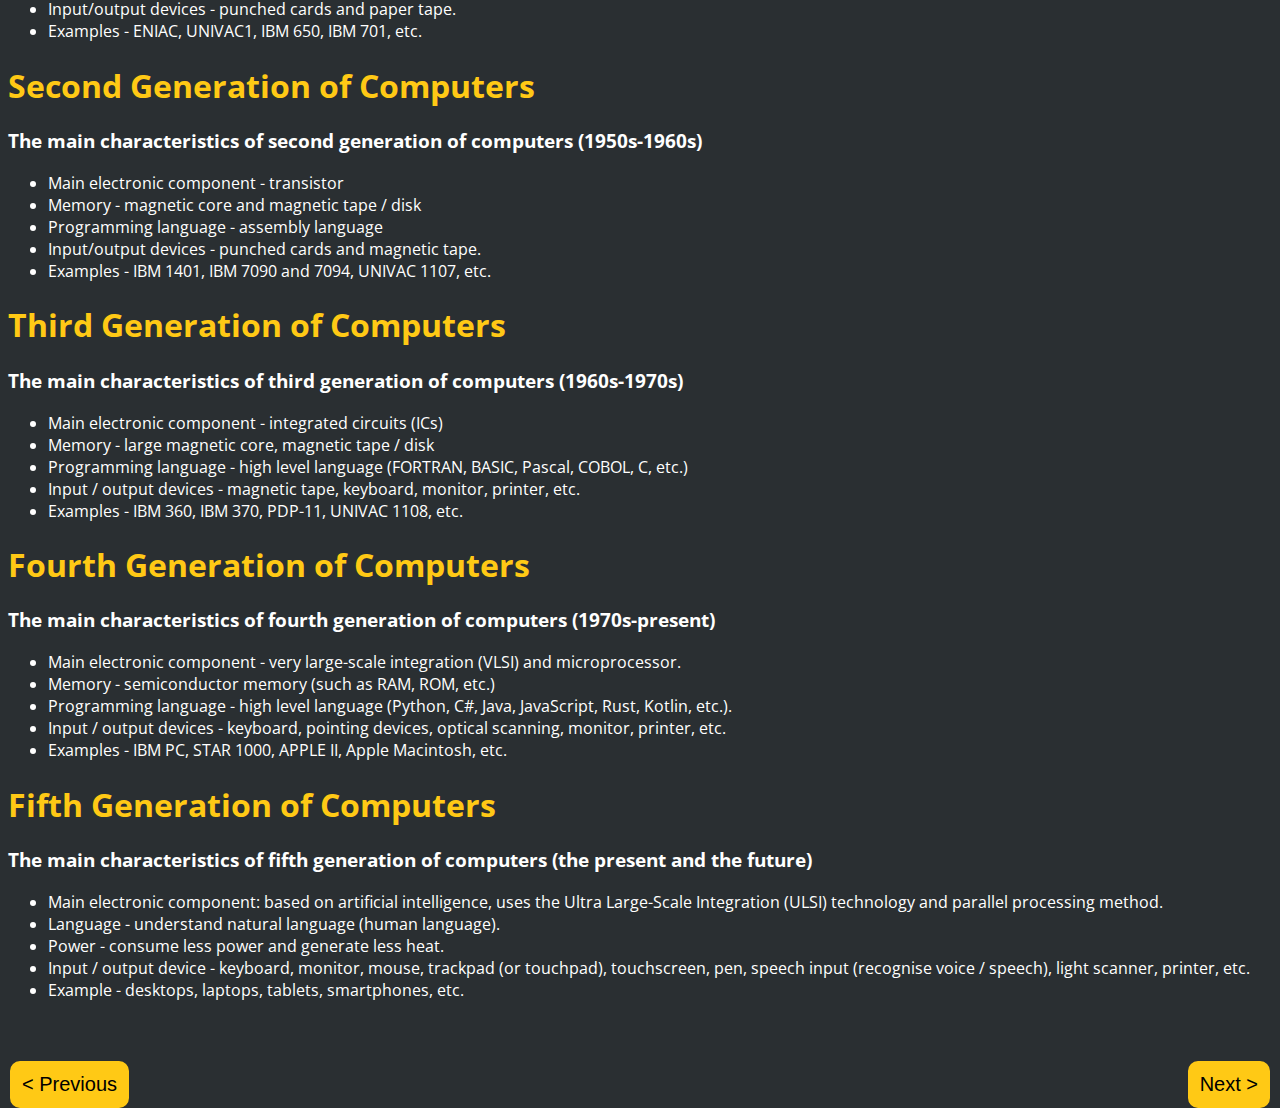
==== commit 8feb7fa6: "saree_commit" ====
--- a/list.html
+++ b/list.html
@@ -5,8 +5,12 @@
     <meta name="viewport" content="width=device-width, initial-scale=1.0">
     <title> ESSAY </title>
     <link rel="stylesheet" href="styles1.css">
+    <!--<style>
+        @import url('https://fonts.googleapis.com/css2?family=Cabin&family=Fuzzy+Bubbles&display=swap');
+    </style>
+-->
     <style>
-        @import url('https://fonts.googleapis.com/css2?family=Cabin&family=Fuzzy+Bubbles&display=swap');
+        @import url('https://fonts.googleapis.com/css2?family=Open+Sans:ital@1&display=swap');
     </style>
     <link rel="icon" href="https://wallpapers.com/images/high/zoomed-detective-pikachus-eyes-jb37q5nab4ours7h.jpg"
         type="image/x-icon">
@@ -28,7 +32,7 @@
                 <a href="list.html">List</a>
                 <a href="login.html">Resume</a>
             </div>
-        </div> 
+        </div>
     </div>
     <h1><b>Topic A: Computer generations <br><br>Basic Terms</b></h1>
     <br>
@@ -158,4 +162,4 @@
                 < Previous</button></a></div>
 </body>
 
-</html>
+</html>--- a/styles1.css
+++ b/styles1.css
@@ -2,7 +2,7 @@
 {
 	background-color : rgb(42,47,50);
 	color : white;
-	font-family: 'Cabin', sans-serif;
+	font-family: 'Open Sans', sans-serif;
 }
 dt{
 	color:rgb(255,201,21);
